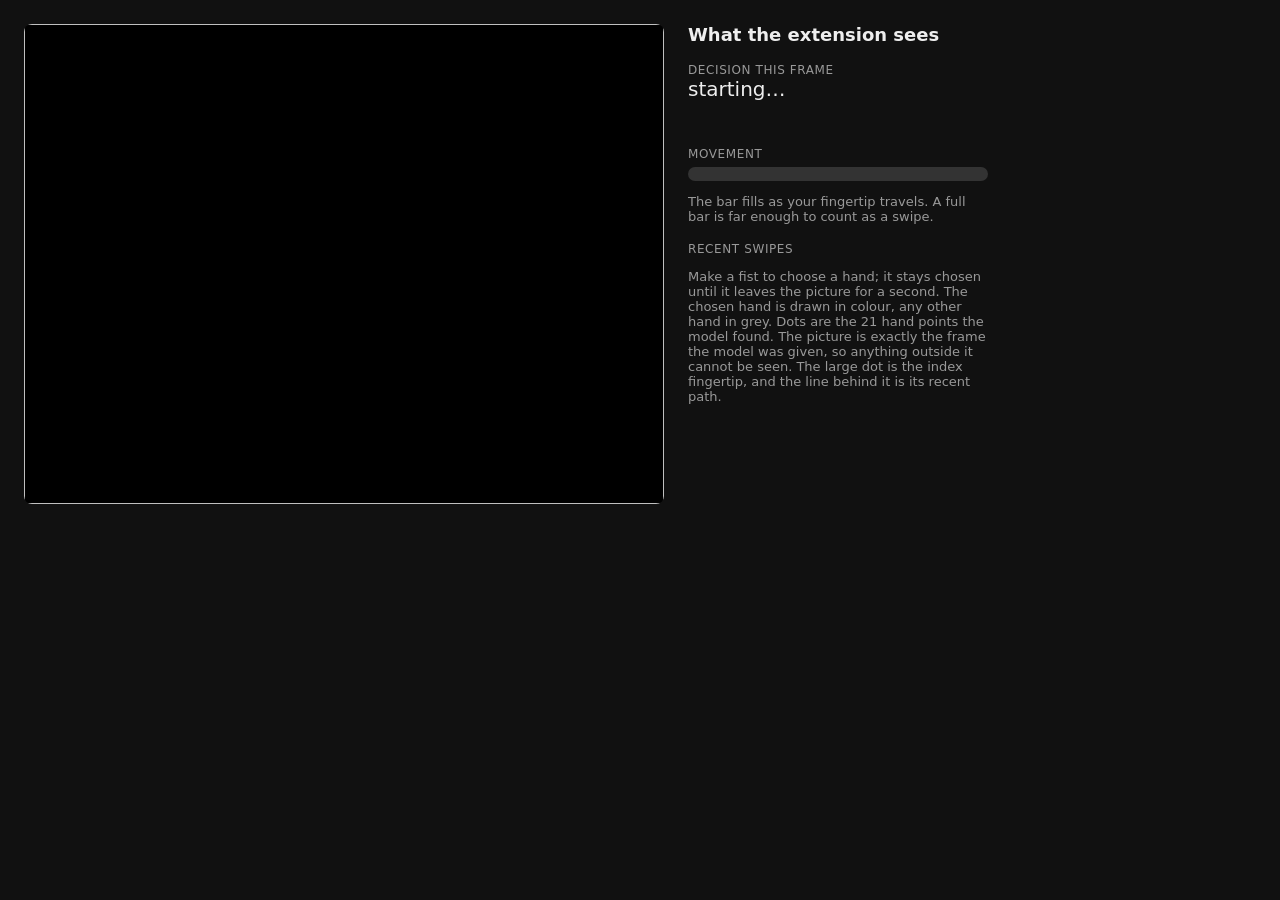
==== debug.html @ 04aa36ff "AirSwipe 1.0.0: hands-free scrolling for YouTube Shorts and TikTok Co-Authored-By: Claude Opus 5.5 <" ====
<!doctype html>
<meta charset="utf-8">
<title>AirSwipe – camera view</title>
<style>
  body { margin: 24px; background: #111; color: #eee; font: 15px system-ui, sans-serif; }
  main { display: flex; gap: 24px; flex-wrap: wrap; align-items: flex-start; }
  /* Mirrored, so moving your hand right moves it right on screen. */
  #stage { position: relative; width: 640px; max-width: 100%; aspect-ratio: 4 / 3; background: #000; transform: scaleX(-1); border-radius: 8px; overflow: hidden; }
  #stage img, #stage canvas { position: absolute; inset: 0; width: 100%; height: 100%; }
  #panel { width: 300px; }
  h1 { font-size: 18px; margin: 0 0 16px; }
  .label { color: #999; font-size: 12px; text-transform: uppercase; letter-spacing: 0.05em; margin-top: 18px; }
  #verdict { font-size: 20px; min-height: 52px; }
  #verdict.swipe { color: #4ade80; font-weight: 600; }
  #verdict.ignored { color: #fbbf24; }
  #meter { position: relative; height: 14px; background: #333; border-radius: 7px; overflow: hidden; margin-top: 6px; }
  #fill { height: 100%; width: 0; background: #60a5fa; }
  #fill.enough { background: #4ade80; }
  #log { margin: 6px 0 0; padding: 0; list-style: none; font-variant-numeric: tabular-nums; }
  #log li { padding: 2px 0; }
  p.hint { color: #999; font-size: 13px; }
</style>
<main>
  <div id="stage">
    <img id="frame" alt="">
    <canvas id="overlay" width="640" height="480"></canvas>
  </div>
  <div id="panel">
    <h1>What the extension sees</h1>
    <div class="label">Decision this frame</div>
    <div id="verdict">starting…</div>
    <div class="label">Movement <span id="direction"></span></div>
    <div id="meter"><div id="fill"></div></div>
    <p class="hint">The bar fills as your fingertip travels. A full bar is far enough to count as a swipe.</p>
    <div class="label">Recent swipes</div>
    <ul id="log"></ul>
    <p class="hint">Make a fist to choose a hand; it stays chosen until it leaves the picture for a second. The chosen hand is drawn in colour, any other hand in grey. Dots are the 21 hand points the model found. The picture is exactly the frame the model was given, so anything outside it cannot be seen. The large dot is the index fingertip, and the line behind it is its recent path.</p>
  </div>
</main>
<script src="debug.js"></script>
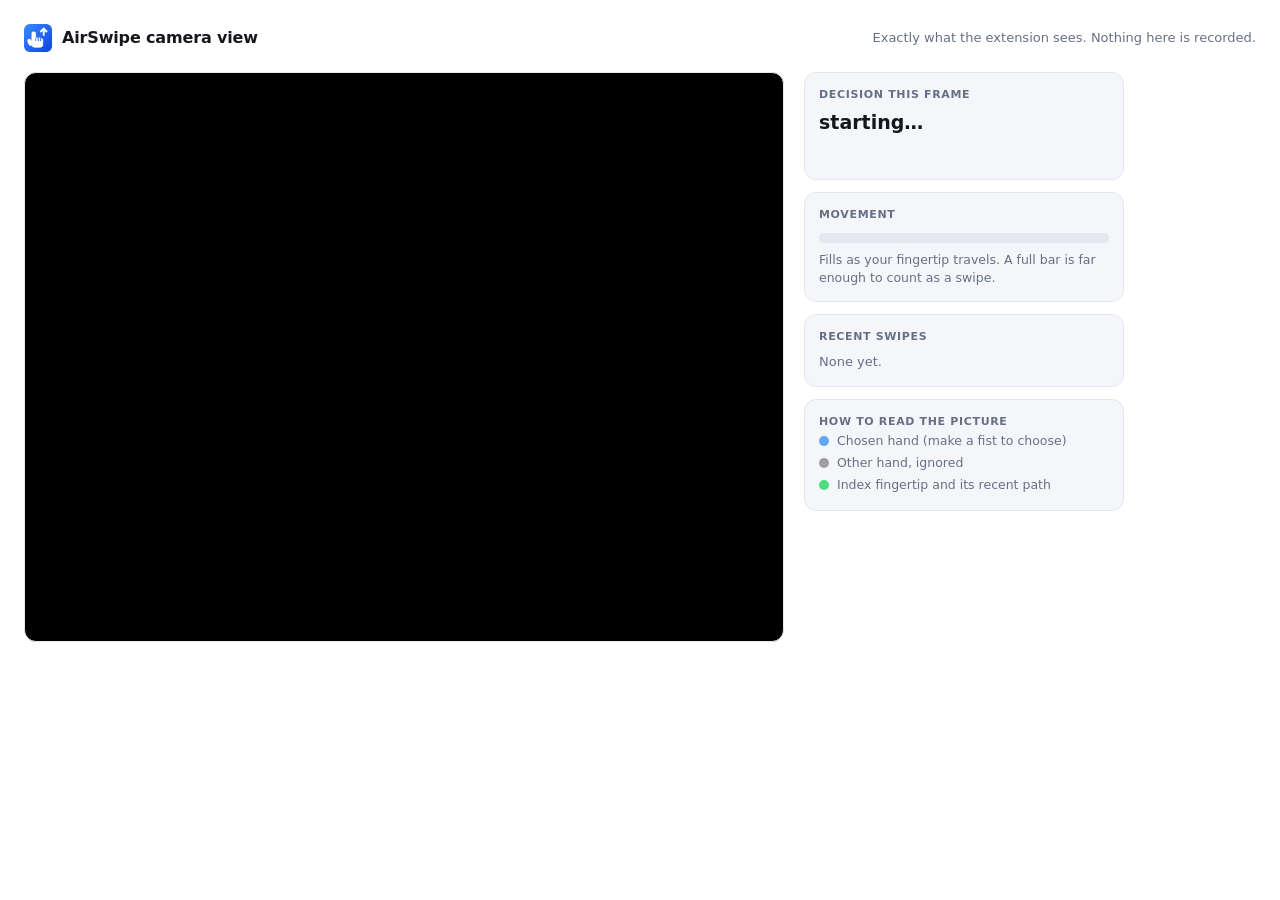
==== commit b817c388: "AirSwipe 1.3.0: settings, on-page cue, camera choice, hardening - Popup redesign with a shared style" ====
--- a/debug.html
+++ b/debug.html
@@ -1,40 +1,62 @@
 <!doctype html>
 <meta charset="utf-8">
 <title>AirSwipe – camera view</title>
+<link rel="stylesheet" href="ui.css">
 <style>
-  body { margin: 24px; background: #111; color: #eee; font: 15px system-ui, sans-serif; }
-  main { display: flex; gap: 24px; flex-wrap: wrap; align-items: flex-start; }
+  body { padding: 24px; font-size: 15px; }
+  header { margin-bottom: 20px; }
+  header .muted { margin-left: auto; font-size: 13px; }
+  main { display: flex; gap: 20px; flex-wrap: wrap; align-items: flex-start; }
   /* Mirrored, so moving your hand right moves it right on screen. */
-  #stage { position: relative; width: 640px; max-width: 100%; aspect-ratio: 4 / 3; background: #000; transform: scaleX(-1); border-radius: 8px; overflow: hidden; }
+  #stage { position: relative; flex: 1 1 520px; max-width: 760px; aspect-ratio: 4 / 3; background: #000; transform: scaleX(-1); border-radius: 12px; overflow: hidden; border: 1px solid var(--border); }
   #stage img, #stage canvas { position: absolute; inset: 0; width: 100%; height: 100%; }
-  #panel { width: 300px; }
-  h1 { font-size: 18px; margin: 0 0 16px; }
-  .label { color: #999; font-size: 12px; text-transform: uppercase; letter-spacing: 0.05em; margin-top: 18px; }
-  #verdict { font-size: 20px; min-height: 52px; }
-  #verdict.swipe { color: #4ade80; font-weight: 600; }
-  #verdict.ignored { color: #fbbf24; }
-  #meter { position: relative; height: 14px; background: #333; border-radius: 7px; overflow: hidden; margin-top: 6px; }
-  #fill { height: 100%; width: 0; background: #60a5fa; }
-  #fill.enough { background: #4ade80; }
-  #log { margin: 6px 0 0; padding: 0; list-style: none; font-variant-numeric: tabular-nums; }
-  #log li { padding: 2px 0; }
-  p.hint { color: #999; font-size: 13px; }
+  #stage img:not([src]) { visibility: hidden; }
+  #panel { flex: 0 1 320px; display: grid; gap: 12px; }
+  #verdict { font-size: 19px; font-weight: 600; min-height: 56px; margin-top: 6px; }
+  #verdict.swipe { color: var(--good); }
+  #verdict.ignored { color: var(--warn); }
+  #meter { height: 10px; background: var(--border); border-radius: 5px; overflow: hidden; margin: 10px 0 8px; }
+  #fill { height: 100%; width: 0; background: var(--brand); border-radius: 5px; }
+  #fill.enough { background: var(--good); }
+  #log { margin: 6px 0 0; padding: 0; list-style: none; font-variant-numeric: tabular-nums; font-size: 14px; }
+  #log li { padding: 3px 0; }
+  #log:empty::after { content: 'None yet.'; color: var(--muted); font-size: 13px; }
+  .key { margin: 0; padding: 0; list-style: none; }
+  .key li { display: flex; align-items: center; gap: 8px; padding: 2px 0; }
+  .swatch { width: 10px; height: 10px; border-radius: 50%; flex: none; }
 </style>
+<header class="brand">
+  <img src="icons/icon48.png" alt="">
+  <h1>AirSwipe camera view</h1>
+  <span class="muted">Exactly what the extension sees. Nothing here is recorded.</span>
+</header>
 <main>
   <div id="stage">
     <img id="frame" alt="">
     <canvas id="overlay" width="640" height="480"></canvas>
   </div>
   <div id="panel">
-    <h1>What the extension sees</h1>
-    <div class="label">Decision this frame</div>
-    <div id="verdict">starting…</div>
-    <div class="label">Movement <span id="direction"></span></div>
-    <div id="meter"><div id="fill"></div></div>
-    <p class="hint">The bar fills as your fingertip travels. A full bar is far enough to count as a swipe.</p>
-    <div class="label">Recent swipes</div>
-    <ul id="log"></ul>
-    <p class="hint">Make a fist to choose a hand; it stays chosen until it leaves the picture for a second. The chosen hand is drawn in colour, any other hand in grey. Dots are the 21 hand points the model found. The picture is exactly the frame the model was given, so anything outside it cannot be seen. The large dot is the index fingertip, and the line behind it is its recent path.</p>
+    <div class="card">
+      <div class="label">Decision this frame</div>
+      <div id="verdict">starting…</div>
+    </div>
+    <div class="card">
+      <div class="label">Movement <span id="direction"></span></div>
+      <div id="meter"><div id="fill"></div></div>
+      <div class="muted">Fills as your fingertip travels. A full bar is far enough to count as a swipe.</div>
+    </div>
+    <div class="card">
+      <div class="label">Recent swipes</div>
+      <ul id="log"></ul>
+    </div>
+    <div class="card">
+      <div class="label">How to read the picture</div>
+      <ul class="key muted">
+        <li><span class="swatch" style="background:#60a5fa"></span>Chosen hand (make a fist to choose)</li>
+        <li><span class="swatch" style="background:#a0a0a0"></span>Other hand, ignored</li>
+        <li><span class="swatch" style="background:#4ade80"></span>Index fingertip and its recent path</li>
+      </ul>
+    </div>
   </div>
 </main>
 <script src="debug.js"></script>
--- a/ui.css
+++ b/ui.css
@@ -0,0 +1,50 @@
+/* Shared look for the popup, camera view and permission page. */
+:root {
+  --bg: #ffffff;
+  --surface: #f4f6fa;
+  --border: #e3e7ee;
+  --text: #14171c;
+  --muted: #667085;
+  --brand: #1f6bff;
+  --brand-hover: #1557d6;
+  --good: #16a34a;
+  --warn: #b45309;
+  --bad: #c62828;
+  color-scheme: light dark;
+}
+@media (prefers-color-scheme: dark) {
+  :root {
+    --bg: #111317;
+    --surface: #1b1e24;
+    --border: #2b2f38;
+    --text: #eceef2;
+    --muted: #98a1b0;
+    --brand: #4d8dff;
+    --brand-hover: #6ba0ff;
+    --good: #4ade80;
+    --warn: #fbbf24;
+    --bad: #f87171;
+  }
+}
+* { box-sizing: border-box; }
+body { margin: 0; background: var(--bg); color: var(--text); font: 14px/1.45 system-ui, -apple-system, sans-serif; }
+h1 { margin: 0; font-size: 16px; font-weight: 650; letter-spacing: -0.01em; }
+.brand { display: flex; align-items: center; gap: 10px; }
+.brand img { width: 28px; height: 28px; }
+.muted { color: var(--muted); font-size: 12.5px; }
+.label { color: var(--muted); font-size: 11px; font-weight: 600; text-transform: uppercase; letter-spacing: 0.06em; }
+.card { background: var(--surface); border: 1px solid var(--border); border-radius: 12px; padding: 14px; }
+
+button { font: inherit; font-weight: 550; border-radius: 9px; padding: 8px 12px; cursor: pointer; border: 1px solid var(--border); background: var(--bg); color: var(--text); transition: background 0.12s, border-color 0.12s; }
+button:hover { border-color: var(--muted); }
+button.primary { background: var(--brand); border-color: var(--brand); color: #fff; }
+button.primary:hover { background: var(--brand-hover); border-color: var(--brand-hover); }
+button:focus-visible, input:focus-visible + .track { outline: 2px solid var(--brand); outline-offset: 2px; }
+
+/* On/off switch built on a checkbox. */
+.switch { position: relative; display: inline-block; width: 44px; height: 26px; flex: none; }
+.switch input { position: absolute; inset: 0; opacity: 0; margin: 0; cursor: pointer; }
+.switch .track { position: absolute; inset: 0; border-radius: 13px; background: var(--border); transition: background 0.15s; pointer-events: none; }
+.switch .track::after { content: ''; position: absolute; top: 3px; left: 3px; width: 20px; height: 20px; border-radius: 50%; background: #fff; box-shadow: 0 1px 3px rgba(0, 0, 0, 0.3); transition: transform 0.15s; }
+.switch input:checked + .track { background: var(--brand); }
+.switch input:checked + .track::after { transform: translateX(18px); }
